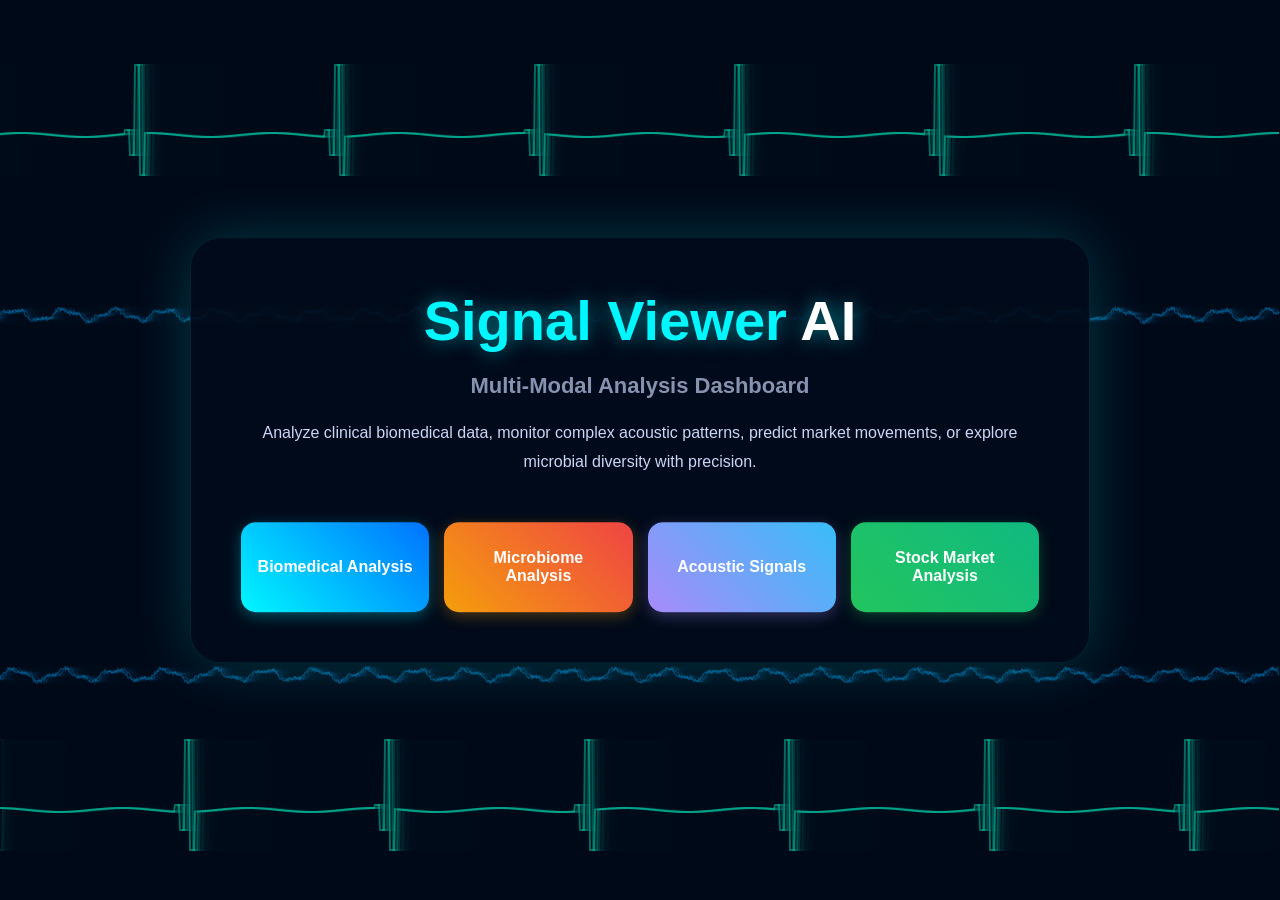
==== templates/index.html @ 07f7e7d5 "Initial upload" ====
<!DOCTYPE html>
<html lang="en">
<head>
    <meta charset="UTF-8">
    <meta name="viewport" content="width=device-width, initial-scale=1.0">
    <title>BioSignal AI | Multi-Modal Analysis</title>
    <style>
        /* ... الأكواد السابقة كما هي ... */
        * {
            margin: 0;
            padding: 0;
            box-sizing: border-box;
            font-family: 'Inter', 'Segoe UI', sans-serif;
        }

        body {
            height: 100vh;
            background: #020c1b;
            overflow: hidden;
            color: white;
        }

        #bgCanvas {
            position: absolute;
            top: 0;
            left: 0;
            width: 100%;
            height: 100%;
            z-index: 0;
        }

        .container {
            position: absolute;
            top: 50%;
            left: 50%;
            transform: translate(-50%, -50%);
            width: 900px; /* قمنا بتوسيع الصندوق قليلاً ليناسب 4 أزرار */
            padding: 50px;
            text-align: center;
            background: rgba(2, 12, 27, 0.9);
            border-radius: 30px;
            box-shadow: 0 0 60px rgba(0, 247, 255, 0.2);
            z-index: 2;
            border: 1px solid rgba(0, 247, 255, 0.1);
        }

        h1 {
            font-size: 56px;
            color: #00f7ff;
            margin-bottom: 20px;
            text-shadow: 0 0 20px rgba(0, 247, 255, 0.5);
            font-weight: 800;
        }

        .subtitle {
            font-size: 22px;
            margin-bottom: 20px;
            color: #8892b0;
            font-weight: 600;
        }

        .description {
            font-size: 16px;
            line-height: 1.8;
            color: #ccd6f6;
            margin-bottom: 45px;
        }

        .button-group {
            display: flex;
            gap: 15px;
            justify-content: center;
            flex-wrap: nowrap;
        }

        .btn-main {
            padding: 15px;
            font-size: 16px;
            font-weight: 700;
            text-transform: capitalize;
            border: none;
            border-radius: 15px;
            color: white;
            cursor: pointer;
            transition: all 0.3s ease;
            flex: 1;
            text-decoration: none;
            display: flex;
            align-items: center;
            justify-content: center;
            text-align: center;
            min-height: 90px;
        }

        .btn-bio { background: linear-gradient(45deg, #00f7ff, #0072ff); box-shadow: 0 4px 15px rgba(0, 247, 255, 0.3); }
        .btn-sound { background: linear-gradient(45deg, #a78bfa, #38bdf8); box-shadow: 0 4px 15px rgba(167, 139, 250, 0.3); }
        .btn-stock { background: linear-gradient(45deg, #22c55e, #10b981); box-shadow: 0 4px 15px rgba(34, 197, 94, 0.3); }

        /* اللون الجديد لزر الميكروبيوم */
        .btn-micro {
            background: linear-gradient(45deg, #f59e0b, #ef4444);
            box-shadow: 0 4px 15px rgba(245, 158, 11, 0.3);
        }

        .btn-main:hover {
            transform: translateY(-5px) scale(1.03);
            filter: brightness(1.1);
        }

        span { color: #fff; }
    </style>
</head>
<body>
    <canvas id="bgCanvas"></canvas>

    <div class="container">
        <h1>Signal Viewer <span>AI</span></h1>
        <div class="subtitle">Multi-Modal Analysis Dashboard</div>
        <div class="description">
            Analyze clinical biomedical data, monitor complex acoustic patterns,
            predict market movements, or explore microbial diversity with precision.
        </div>

        <div class="button-group">
            <button class="btn-main btn-bio" onclick="location.href='/viewer'">
                Biomedical Analysis
            </button>

            <button class="btn-main btn-micro" onclick="location.href='/microbiome'">
                Microbiome Analysis
            </button>

            <button class="btn-main btn-sound" onclick="location.href='/sound'">
                Acoustic Signals
            </button>

            <button class="btn-main btn-stock" onclick="location.href='/stock'">
                Stock Market Analysis
            </button>
        </div>
    </div>

    <script>
        /* ... كود الـ Animation كما هو في ملفك الأصلي ... */
        const canvas = document.getElementById("bgCanvas");
        const ctx = canvas.getContext("2d");
        function resize() { canvas.width = window.innerWidth; canvas.height = window.innerHeight; }
        resize();
        window.addEventListener("resize", resize);

        function ecg(xOffset, yBase) {
            ctx.strokeStyle = "rgba(0, 255, 204, 0.4)";
            ctx.lineWidth = 2;
            ctx.beginPath();
            for (let x = 0; x < canvas.width; x++) {
                let t = (x + xOffset) % 200;
                let y = yBase;
                if (t < 5) y -= 5;
                else if (t < 10) y += 20;
                else if (t < 15) y -= 70;
                else if (t < 20) y += 40;
                else y += Math.sin((x + xOffset) / 20) * 2;
                ctx.lineTo(x, y);
            }
            ctx.stroke();
        }

        function eeg(xOffset, yBase) {
            ctx.strokeStyle = "rgba(0, 170, 255, 0.3)";
            ctx.lineWidth = 1.5;
            ctx.beginPath();
            for (let x = 0; x < canvas.width; x++) {
                let noise = Math.sin((x + xOffset) / 8) * 5 + Math.sin((x + xOffset) / 3) * 2 + (Math.random() - 0.5) * 3;
                ctx.lineTo(x, yBase + noise);
            }
            ctx.stroke();
        }

        let t = 0;
        function animate() {
            ctx.fillStyle = "rgba(2, 12, 27, 0.4)";
            ctx.fillRect(0, 0, canvas.width, canvas.height);
            ecg(t, canvas.height * 0.15);
            eeg(t + 50, canvas.height * 0.35);
            eeg(t + 100, canvas.height * 0.75);
            ecg(t + 150, canvas.height * 0.9);
            t += 2.5;
            requestAnimationFrame(animate);
        }
        animate();
    </script>
</body>
</html>
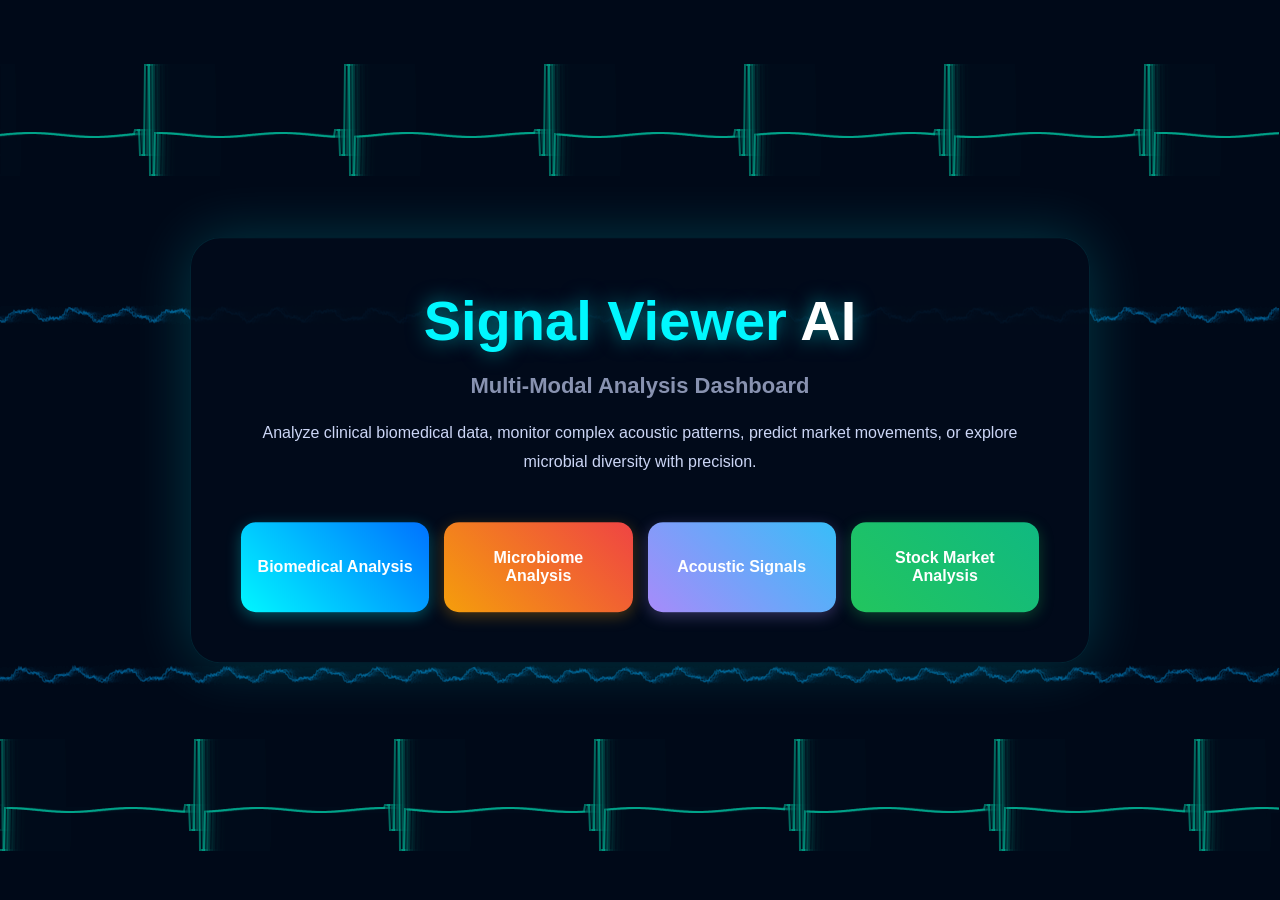
==== commit 465411b1: "Update index.html" ====
--- a/templates/index.html
+++ b/templates/index.html
@@ -5,7 +5,7 @@
     <meta name="viewport" content="width=device-width, initial-scale=1.0">
     <title>BioSignal AI | Multi-Modal Analysis</title>
     <style>
-        /* ... الأكواد السابقة كما هي ... */
+        
         * {
             margin: 0;
             padding: 0;
@@ -190,4 +190,4 @@
         animate();
     </script>
 </body>
-</html>+</html>
